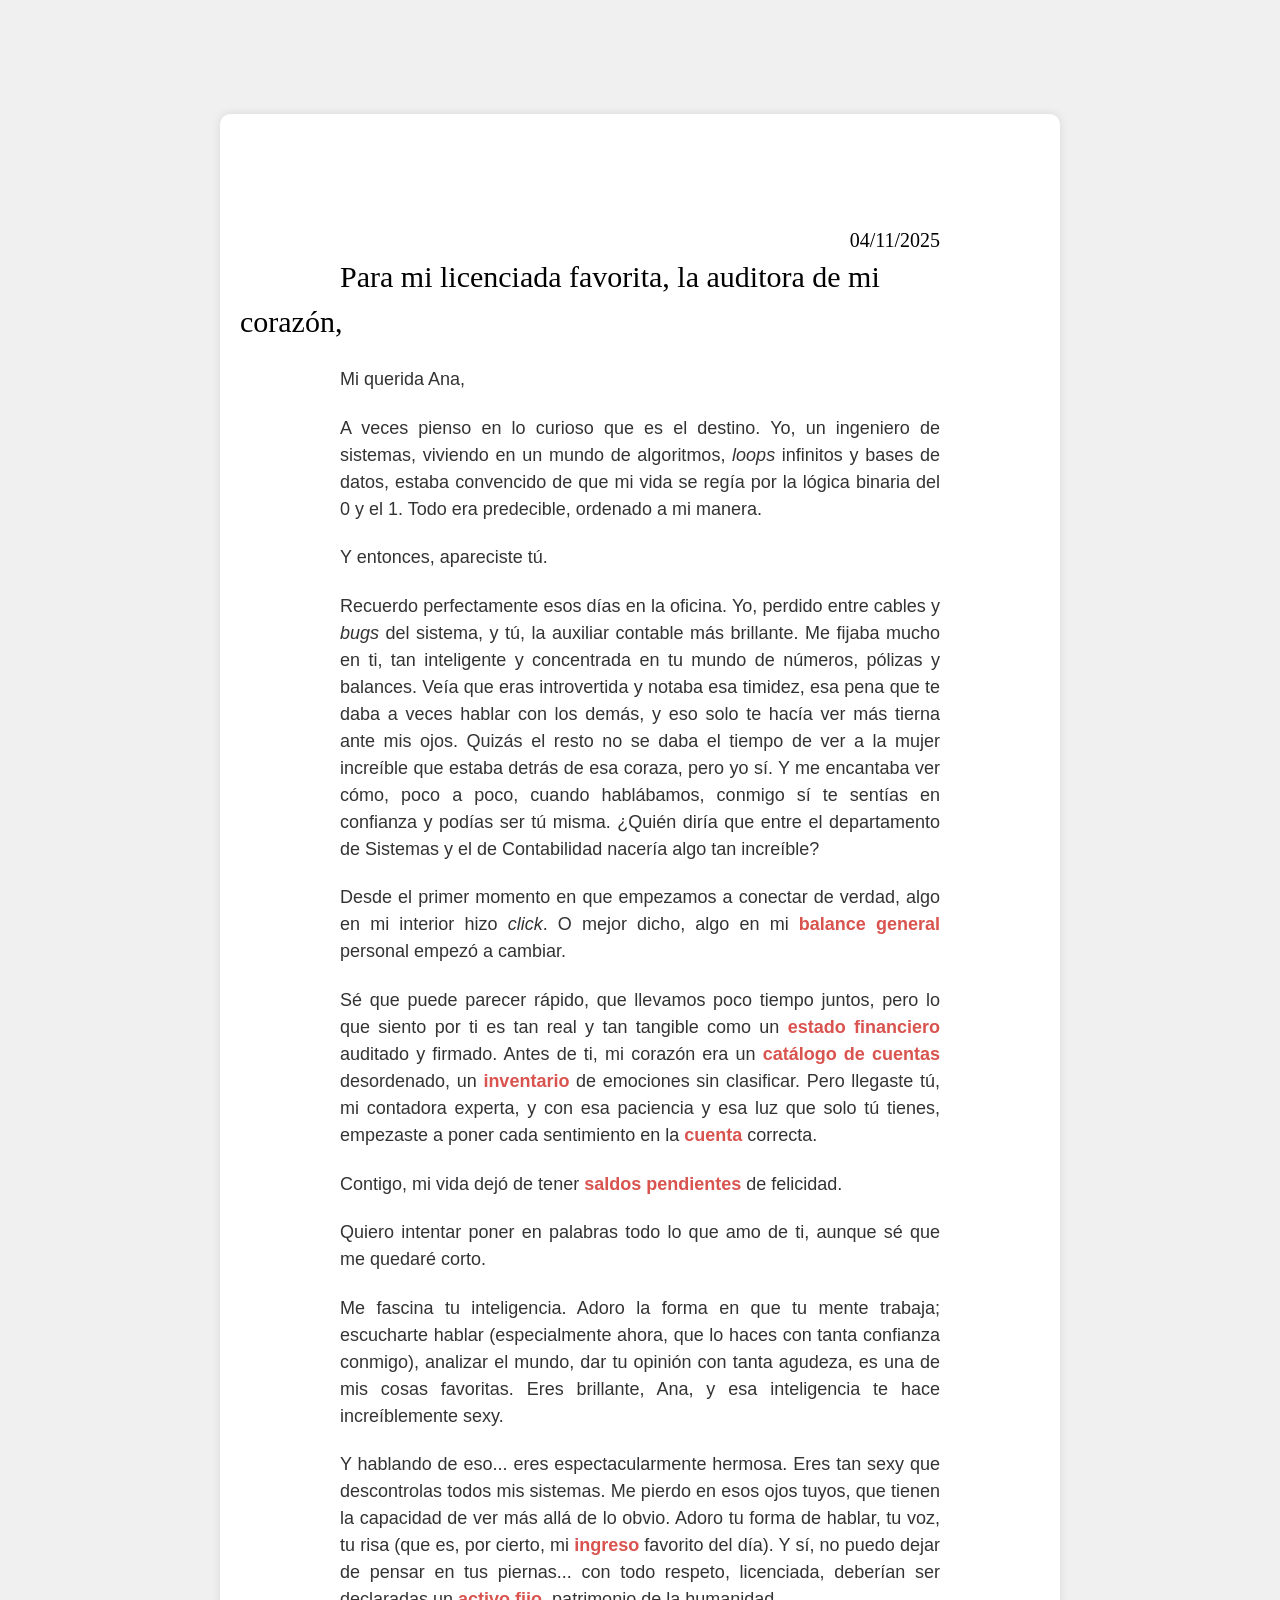
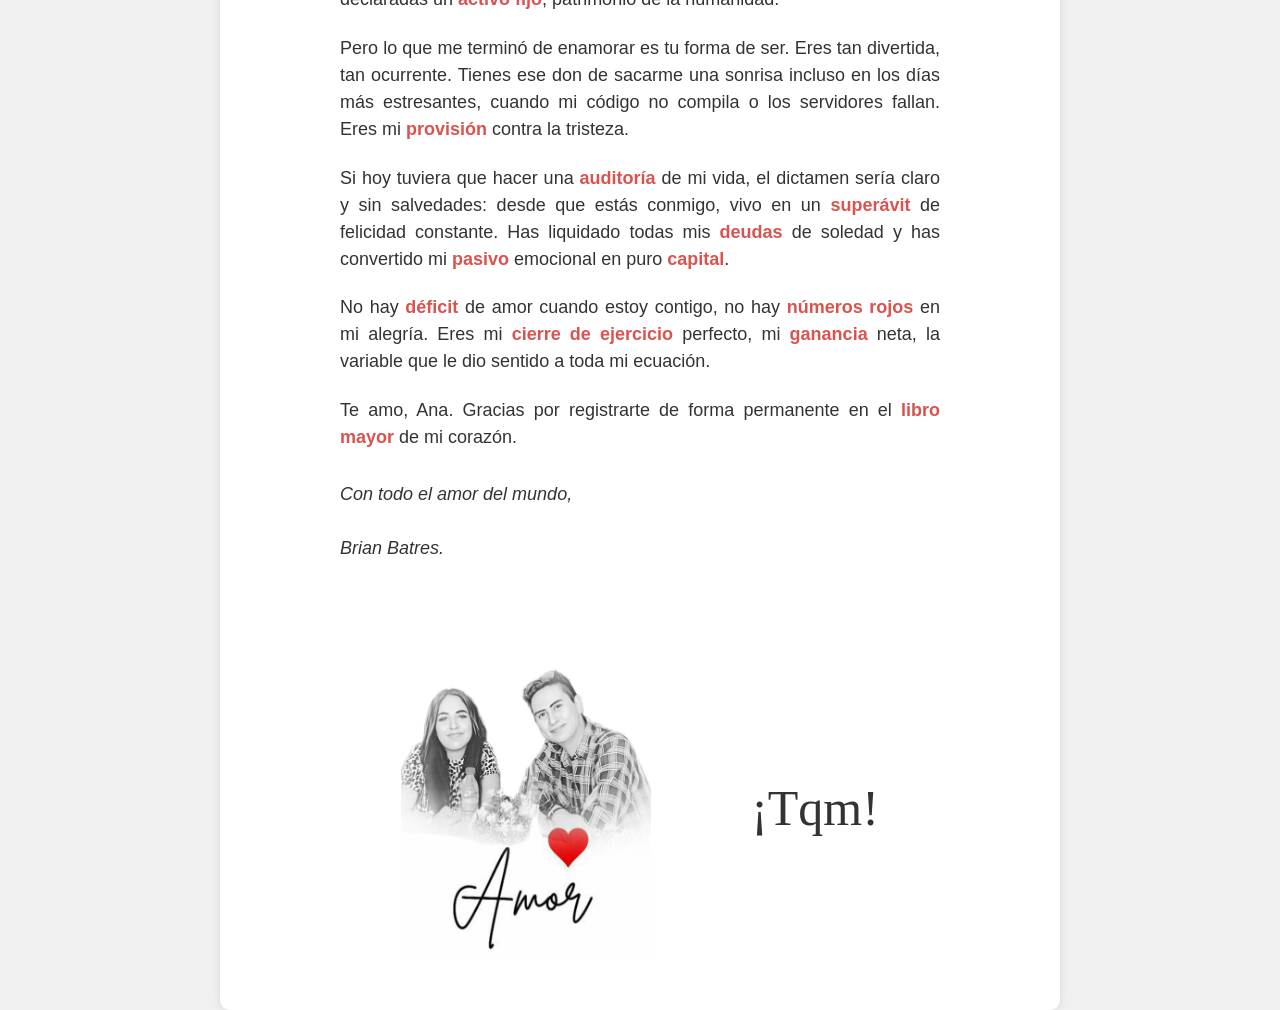
==== carta.html @ f1d979cf "v1" ====
<!DOCTYPE html>
<html lang="es">
<head>
    <meta charset="UTF-8">
    <meta name="viewport" content="width=device-width, initial-scale=1.0, maximum-scale=1.0, user-scalable=no">
    <link rel="stylesheet" href="stylcarta.css">
    

    <meta name="viewport" content="width=device-width, initial-scale=1.0">
    <title>Te amo mucho</title>
    <link rel="icon" href="img/opc1.jpg" type="image/x-icon">
    <style>
        .container {
            text-align: left; /* Alineación del texto a la izquierda */
            background-color: #ffffff; /* Fondo blanco */
            padding: 20px; /* Agrega espacio alrededor del contenido */
            border-radius: 10px; /* Añade bordes redondeados al contenedor */
            box-shadow: 0 0 10px rgba(0, 0, 0, 0.1); /* Agrega una sombra ligera */
            max-width: 800px; /* Ajusta el ancho máximo del contenedor */
            margin: 0 auto; /* Centra horizontalmente el contenedor */
            margin-top: 50px; /* Ajusta el margen superior para que no quede pegado al borde superior */
            padding-bottom: 50px; /* Ajusta el espacio inferior para que el mensaje no quede cortado */
            font-family: Arial, sans-serif; /* Cambia la fuente del texto */
            font-size: 16px; /* Cambia el tamaño de la fuente */
            line-height: 1.6; /* Ajusta la altura de línea para mejorar la legibilidad */
            color: #333333; /* Cambia el color del texto */
        }
    </style>
</head>
<body>
    <div style="display: flex; justify-content: center;">
        <audio id="myAudio" autoplay controls style="margin-top: 10px; visibility: hidden;"><!--controls-->
            <source src="sound/Ratatouille.mp3" type="audio/mpeg">
        </audio>
    </div>

    <div class="container">
         
        <div class="fecha brush-script">04/11/2025</div>
        <br><br><br><br>
        <p><span class="exclamacion brush-script">Para mi licenciada favorita, la auditora de mi corazón,</span></p>
        
        <div class="mensaje-largo" style="text-align: justify;">
        
            <p>Mi querida Ana,</p>

            <p>A veces pienso en lo curioso que es el destino. Yo, un ingeniero de sistemas, viviendo en un mundo de algoritmos, <em>loops</em> infinitos y bases de datos, estaba convencido de que    mi vida se regía por la lógica binaria del 0 y el 1. Todo era predecible, ordenado a mi manera.</p>

            <p>Y entonces, apareciste tú.</p>

            <p>Recuerdo perfectamente esos días en la oficina. Yo, perdido entre cables y <em>bugs</em> del sistema, y tú, la auxiliar contable más brillante. Me fijaba mucho en ti, tan   inteligente y concentrada en tu mundo de números, pólizas y balances. Veía que eras introvertida y notaba esa timidez, esa pena que te daba a veces hablar con los demás, y eso solo te   hacía ver más tierna ante mis ojos. Quizás el resto no se daba el tiempo de ver a la mujer increíble que estaba detrás de esa coraza, pero yo sí. Y me encantaba ver cómo, poco a poco,   cuando hablábamos, conmigo sí te sentías en confianza y podías ser tú misma. ¿Quién diría que entre el departamento de Sistemas y el de Contabilidad nacería algo tan increíble?</p>

            <p>Desde el primer momento en que empezamos a conectar de verdad, algo en mi interior hizo <em>click</em>. O mejor dicho, algo en mi <strong>balance general</strong> personal empezó a     cambiar.</p>

            <p>Sé que puede parecer rápido, que llevamos poco tiempo juntos, pero lo que siento por ti es tan real y tan tangible como un <strong>estado financiero</strong> auditado y firmado.    Antes de ti, mi corazón era un <strong>catálogo de cuentas</strong> desordenado, un <strong>inventario</strong> de emociones sin clasificar. Pero llegaste tú, mi contadora experta, y     con esa paciencia y esa luz que solo tú tienes, empezaste a poner cada sentimiento en la <strong>cuenta</strong> correcta.</p>

            <p>Contigo, mi vida dejó de tener <strong>saldos pendientes</strong> de felicidad.</p>

            <p>Quiero intentar poner en palabras todo lo que amo de ti, aunque sé que me quedaré corto.</p>

            <p>Me fascina tu inteligencia. Adoro la forma en que tu mente trabaja; escucharte hablar (especialmente ahora, que lo haces con tanta confianza conmigo), analizar el mundo, dar tu     opinión con tanta agudeza, es una de mis cosas favoritas. Eres brillante, Ana, y esa inteligencia te hace increíblemente sexy.</p>

            <p>Y hablando de eso... eres espectacularmente hermosa. Eres tan sexy que descontrolas todos mis sistemas. Me pierdo en esos ojos tuyos, que tienen la capacidad de ver más allá de lo  obvio. Adoro tu forma de hablar, tu voz, tu risa (que es, por cierto, mi <strong>ingreso</strong> favorito del día). Y sí, no puedo dejar de pensar en tus piernas... con todo respeto,  licenciada, deberían ser declaradas un <strong>activo fijo</strong>, patrimonio de la humanidad.</p>

            <p>Pero lo que me terminó de enamorar es tu forma de ser. Eres tan divertida, tan ocurrente. Tienes ese don de sacarme una sonrisa incluso en los días más estresantes, cuando mi código    no compila o los servidores fallan. Eres mi <strong>provisión</strong> contra la tristeza.</p>

            <p>Si hoy tuviera que hacer una <strong>auditoría</strong> de mi vida, el dictamen sería claro y sin salvedades: desde que estás conmigo, vivo en un <strong>superávit</strong> de  felicidad constante. Has liquidado todas mis <strong>deudas</strong> de soledad y has convertido mi <strong>pasivo</strong> emocional en puro <strong>capital</strong>.</p>

            <p>No hay <strong>déficit</strong> de amor cuando estoy contigo, no hay <strong>números rojos</strong> en mi alegría. Eres mi <strong>cierre de ejercicio</strong> perfecto, mi     <strong>ganancia</strong> neta, la variable que le dio sentido a toda mi ecuación.</p>

            <p>Te amo, Ana. Gracias por registrarte de forma permanente en el <strong>libro mayor</strong> de mi corazón.</p>

            <p class="signature">
                Con todo el amor del mundo,<br><br>
                Brian Batres.<br>
            </p>
            
        </div>
        
        <br><br><br>
        
        
        <div class="container2">
            <img src="img/opc2.jpg" alt="Clip" class="corner-img2">
            <div class="texto">
                <p><span  class="teamo">¡Tqm!</span></p>
            </div>
        </div>
        
        <script>
            document.addEventListener("DOMContentLoaded", function() {
                var audio = document.getElementById("myAudio");
                audio.play().catch(function(error) {
                    console.log("El navegador bloqueó la reproducción automática.");
                });
            });
        </script>
        
        </body>
        </html>
---- stylcarta.css ----
/* Estilos generales */
body {
    font-family: Arial, sans-serif;
    background-color: #f0f0f0;
    margin: 0;
    padding: 0;
}

.container {
    text-align: justify;
    background-color: #ffffff;
    padding: 20px;
    border-radius: 10px;
    box-shadow: 0 0 10px rgba(0, 0, 0, 0.1);
    max-width: 800px;
    margin: 50px auto;
    padding-bottom: 50px;
    position: relative;
}


h1 {
    font-size: 32px;
    font-family: 'Halant', serif;
    font-weight: bold;
}

.exclamacion {
    font-size: 32px;
    font-family: 'Halant', serif;
    font-weight: bold;
    color: #000000;
}

.brush-script {
    font-family: "Brush Script MT", cursive;
    font-weight: 10;
    font-size: 30px;
    margin-left: 100px;
    margin-right: 100px;
    margin-top: 100px;
}

.mensaje-largo {
    font-family: Arial, sans-serif;
    font-size: 18px;
    line-height: 1.5;
    margin-left: 100px;
    margin-right: 100px;
    margin-top: 10px;
}

.fecha {
    position: absolute;
    top: 10px;
    right: 10px;
    font-size: 20px;
    font-family: "Brush Script MT", cursive;
    margin-left: 100px;
    margin-right: 110px;
    margin-top: 100px;
    color: #000000;
}

.teamo {
    font-family: "Brush Script MT", cursive;
    font-weight: 1;
    font-size: 50px;
    margin-left: 100px;
}

.container2 {
    display: flex;
    align-items: center;
    justify-content: center;
}

.corner-img2 {
    width: 250px;
    height: 300px;
}

p {
    margin-bottom: 1.2em;
    font-size: 18px;
    line-height: 1.5;
}
strong {
    color: #d9534f; /* Un toque de color para las negritas */
}
.salutation {
    font-style: italic;
}
.signature {
    margin-top: 30px;
    text-align: left;
    font-style: italic;
}

/* Estilos específicos para dispositivos móviles */
@media only screen and (max-width: 600px) {
    .container {
        padding: 10px;
        margin-top: 20px;
        margin-bottom: 20px;
    }

    .brush-script,
    .mensaje-largo,
    .fecha {
        margin-left: 10px;
        margin-right: 10px;
    }

    .teamo {
        font-size: 30px;
    }

    .corner-img2 {
        width: 150px;
        height: auto;
        margin-right: 0;
    }

    .texto {
        margin-left: 20px;
    }
}
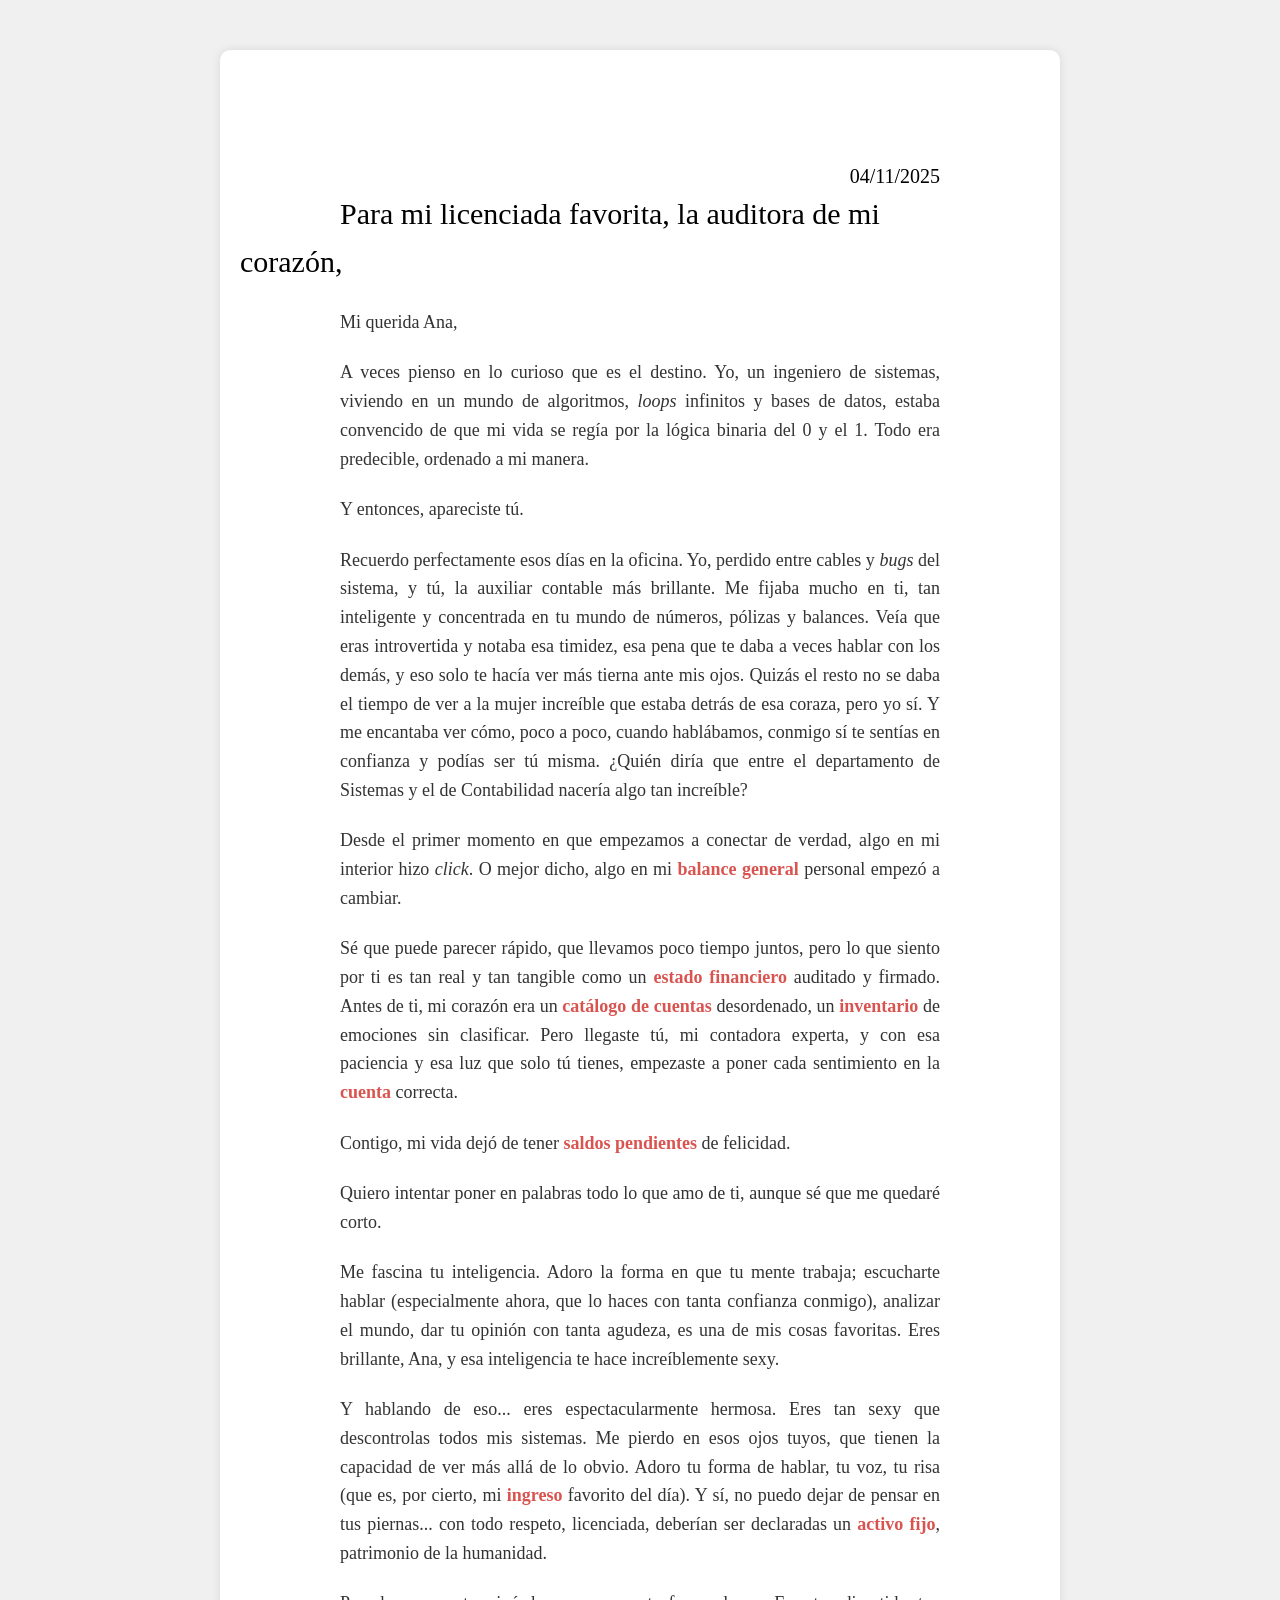
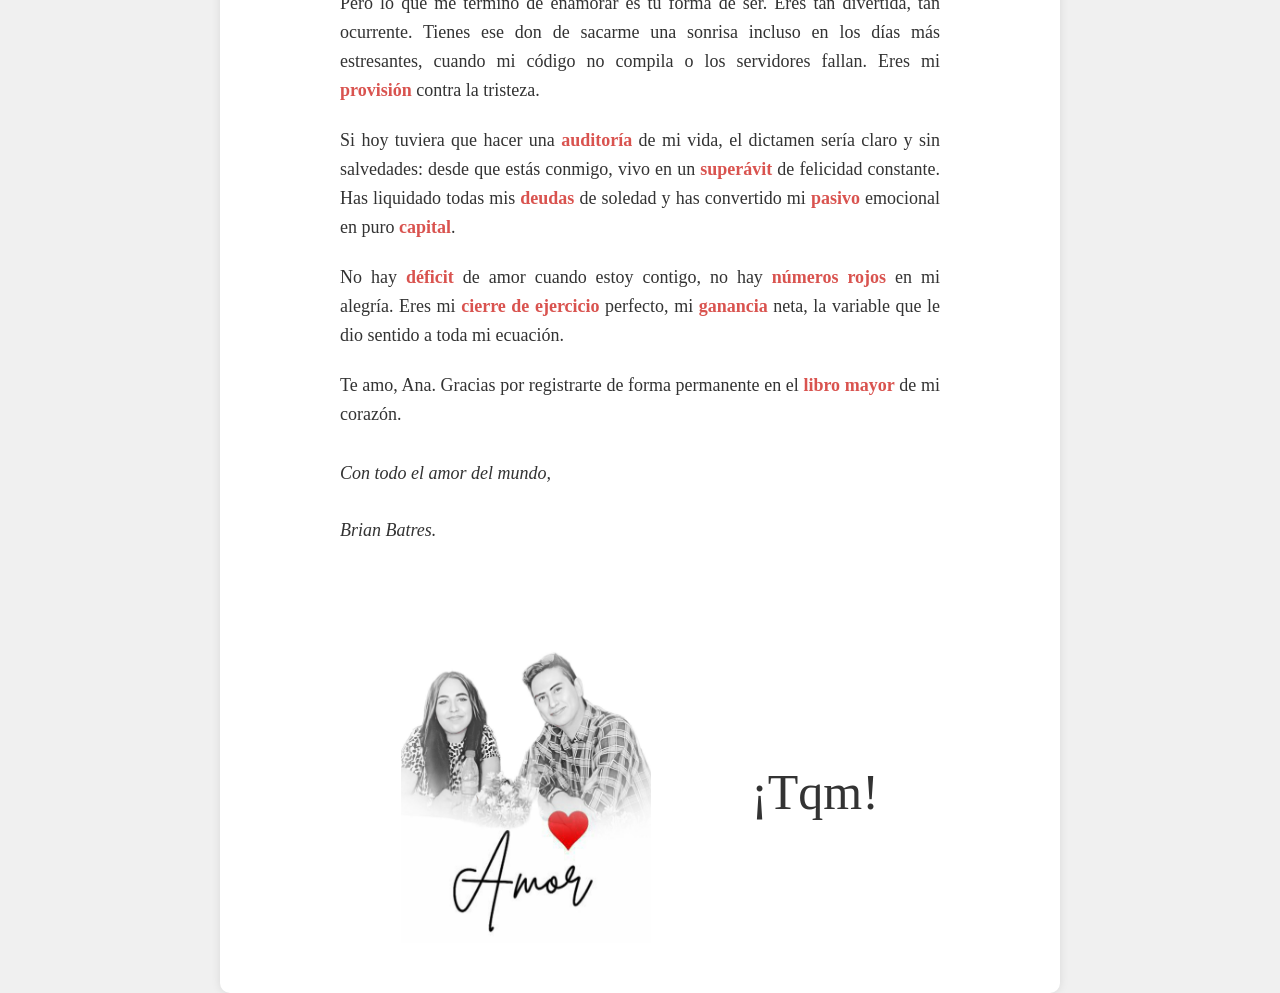
==== commit 7b1f7b7f: "Fuente y limpieza de carta v2" ====
--- a/carta.html
+++ b/carta.html
@@ -2,40 +2,25 @@
 <html lang="es">
 <head>
     <meta charset="UTF-8">
-    <meta name="viewport" content="width=device-width, initial-scale=1.0, maximum-scale=1.0, user-scalable=no">
+    <meta name="viewport" content="width=device-width, initial-scale=1.0">
+    
+    <link rel="preconnect" href="https://fonts.googleapis.com">
+    <link href="https://fonts.googleapis.com/css2?family=Lato:ital,wght@0,400;0,700;1,400&display=swap" rel="stylesheet">
+    
     <link rel="stylesheet" href="stylcarta.css">
     
-
-    <meta name="viewport" content="width=device-width, initial-scale=1.0">
     <title>Te amo mucho</title>
     <link rel="icon" href="img/opc1.jpg" type="image/x-icon">
-    <style>
-        .container {
-            text-align: left; /* Alineación del texto a la izquierda */
-            background-color: #ffffff; /* Fondo blanco */
-            padding: 20px; /* Agrega espacio alrededor del contenido */
-            border-radius: 10px; /* Añade bordes redondeados al contenedor */
-            box-shadow: 0 0 10px rgba(0, 0, 0, 0.1); /* Agrega una sombra ligera */
-            max-width: 800px; /* Ajusta el ancho máximo del contenedor */
-            margin: 0 auto; /* Centra horizontalmente el contenedor */
-            margin-top: 50px; /* Ajusta el margen superior para que no quede pegado al borde superior */
-            padding-bottom: 50px; /* Ajusta el espacio inferior para que el mensaje no quede cortado */
-            font-family: Arial, sans-serif; /* Cambia la fuente del texto */
-            font-size: 16px; /* Cambia el tamaño de la fuente */
-            line-height: 1.6; /* Ajusta la altura de línea para mejorar la legibilidad */
-            color: #333333; /* Cambia el color del texto */
-        }
-    </style>
 </head>
 <body>
     <div style="display: flex; justify-content: center;">
-        <audio id="myAudio" autoplay controls style="margin-top: 10px; visibility: hidden;"><!--controls-->
+        <audio id="myAudio" autoplay style="margin-top: 10px; visibility: hidden;">
             <source src="sound/Ratatouille.mp3" type="audio/mpeg">
         </audio>
     </div>
 
     <div class="container">
-         
+        
         <div class="fecha brush-script">04/11/2025</div>
         <br><br><br><br>
         <p><span class="exclamacion brush-script">Para mi licenciada favorita, la auditora de mi corazón,</span></p>
@@ -44,29 +29,29 @@
         
             <p>Mi querida Ana,</p>
 
-            <p>A veces pienso en lo curioso que es el destino. Yo, un ingeniero de sistemas, viviendo en un mundo de algoritmos, <em>loops</em> infinitos y bases de datos, estaba convencido de que    mi vida se regía por la lógica binaria del 0 y el 1. Todo era predecible, ordenado a mi manera.</p>
+            <p>A veces pienso en lo curioso que es el destino. Yo, un ingeniero de sistemas, viviendo en un mundo de algoritmos, <em>loops</em> infinitos y bases de datos, estaba convencido de que mi vida se regía por la lógica binaria del 0 y el 1. Todo era predecible, ordenado a mi manera.</p>
 
             <p>Y entonces, apareciste tú.</p>
 
-            <p>Recuerdo perfectamente esos días en la oficina. Yo, perdido entre cables y <em>bugs</em> del sistema, y tú, la auxiliar contable más brillante. Me fijaba mucho en ti, tan   inteligente y concentrada en tu mundo de números, pólizas y balances. Veía que eras introvertida y notaba esa timidez, esa pena que te daba a veces hablar con los demás, y eso solo te   hacía ver más tierna ante mis ojos. Quizás el resto no se daba el tiempo de ver a la mujer increíble que estaba detrás de esa coraza, pero yo sí. Y me encantaba ver cómo, poco a poco,   cuando hablábamos, conmigo sí te sentías en confianza y podías ser tú misma. ¿Quién diría que entre el departamento de Sistemas y el de Contabilidad nacería algo tan increíble?</p>
+            <p>Recuerdo perfectamente esos días en la oficina. Yo, perdido entre cables y <em>bugs</em> del sistema, y tú, la auxiliar contable más brillante. Me fijaba mucho en ti, tan inteligente y concentrada en tu mundo de números, pólizas y balances. Veía que eras introvertida y notaba esa timidez, esa pena que te daba a veces hablar con los demás, y eso solo te hacía ver más tierna ante mis ojos. Quizás el resto no se daba el tiempo de ver a la mujer increíble que estaba detrás de esa coraza, pero yo sí. Y me encantaba ver cómo, poco a poco, cuando hablábamos, conmigo sí te sentías en confianza y podías ser tú misma. ¿Quién diría que entre el departamento de Sistemas y el de Contabilidad nacería algo tan increíble?</p>
 
-            <p>Desde el primer momento en que empezamos a conectar de verdad, algo en mi interior hizo <em>click</em>. O mejor dicho, algo en mi <strong>balance general</strong> personal empezó a     cambiar.</p>
+            <p>Desde el primer momento en que empezamos a conectar de verdad, algo en mi interior hizo <em>click</em>. O mejor dicho, algo en mi <strong>balance general</strong> personal empezó a cambiar.</p>
 
-            <p>Sé que puede parecer rápido, que llevamos poco tiempo juntos, pero lo que siento por ti es tan real y tan tangible como un <strong>estado financiero</strong> auditado y firmado.    Antes de ti, mi corazón era un <strong>catálogo de cuentas</strong> desordenado, un <strong>inventario</strong> de emociones sin clasificar. Pero llegaste tú, mi contadora experta, y     con esa paciencia y esa luz que solo tú tienes, empezaste a poner cada sentimiento en la <strong>cuenta</strong> correcta.</p>
+            <p>Sé que puede parecer rápido, que llevamos poco tiempo juntos, pero lo que siento por ti es tan real y tan tangible como un <strong>estado financiero</strong> auditado y firmado. Antes de ti, mi corazón era un <strong>catálogo de cuentas</strong> desordenado, un <strong>inventario</strong> de emociones sin clasificar. Pero llegaste tú, mi contadora experta, y con esa paciencia y esa luz que solo tú tienes, empezaste a poner cada sentimiento en la <strong>cuenta</strong> correcta.</p>
 
             <p>Contigo, mi vida dejó de tener <strong>saldos pendientes</strong> de felicidad.</p>
 
             <p>Quiero intentar poner en palabras todo lo que amo de ti, aunque sé que me quedaré corto.</p>
 
-            <p>Me fascina tu inteligencia. Adoro la forma en que tu mente trabaja; escucharte hablar (especialmente ahora, que lo haces con tanta confianza conmigo), analizar el mundo, dar tu     opinión con tanta agudeza, es una de mis cosas favoritas. Eres brillante, Ana, y esa inteligencia te hace increíblemente sexy.</p>
+            <p>Me fascina tu inteligencia. Adoro la forma en que tu mente trabaja; escucharte hablar (especialmente ahora, que lo haces con tanta confianza conmigo), analizar el mundo, dar tu opinión con tanta agudeza, es una de mis cosas favoritas. Eres brillante, Ana, y esa inteligencia te hace increíblemente sexy.</p>
 
-            <p>Y hablando de eso... eres espectacularmente hermosa. Eres tan sexy que descontrolas todos mis sistemas. Me pierdo en esos ojos tuyos, que tienen la capacidad de ver más allá de lo  obvio. Adoro tu forma de hablar, tu voz, tu risa (que es, por cierto, mi <strong>ingreso</strong> favorito del día). Y sí, no puedo dejar de pensar en tus piernas... con todo respeto,  licenciada, deberían ser declaradas un <strong>activo fijo</strong>, patrimonio de la humanidad.</p>
+            <p>Y hablando de eso... eres espectacularmente hermosa. Eres tan sexy que descontrolas todos mis sistemas. Me pierdo en esos ojos tuyos, que tienen la capacidad de ver más allá de lo obvio. Adoro tu forma de hablar, tu voz, tu risa (que es, por cierto, mi <strong>ingreso</strong> favorito del día). Y sí, no puedo dejar de pensar en tus piernas... con todo respeto, licenciada, deberían ser declaradas un <strong>activo fijo</strong>, patrimonio de la humanidad.</p>
 
-            <p>Pero lo que me terminó de enamorar es tu forma de ser. Eres tan divertida, tan ocurrente. Tienes ese don de sacarme una sonrisa incluso en los días más estresantes, cuando mi código    no compila o los servidores fallan. Eres mi <strong>provisión</strong> contra la tristeza.</p>
+            <p>Pero lo que me terminó de enamorar es tu forma de ser. Eres tan divertida, tan ocurrente. Tienes ese don de sacarme una sonrisa incluso en los días más estresantes, cuando mi código no compila o los servidores fallan. Eres mi <strong>provisión</strong> contra la tristeza.</p>
 
-            <p>Si hoy tuviera que hacer una <strong>auditoría</strong> de mi vida, el dictamen sería claro y sin salvedades: desde que estás conmigo, vivo en un <strong>superávit</strong> de  felicidad constante. Has liquidado todas mis <strong>deudas</strong> de soledad y has convertido mi <strong>pasivo</strong> emocional en puro <strong>capital</strong>.</p>
+            <p>Si hoy tuviera que hacer una <strong>auditoría</strong> de mi vida, el dictamen sería claro y sin salvedades: desde que estás conmigo, vivo en un <strong>superávit</strong> de felicidad constante. Has liquidado todas mis <strong>deudas</strong> de soledad y has convertido mi <strong>pasivo</strong> emocional en puro <strong>capital</strong>.</p>
 
-            <p>No hay <strong>déficit</strong> de amor cuando estoy contigo, no hay <strong>números rojos</strong> en mi alegría. Eres mi <strong>cierre de ejercicio</strong> perfecto, mi     <strong>ganancia</strong> neta, la variable que le dio sentido a toda mi ecuación.</p>
+            <p>No hay <strong>déficit</strong> de amor cuando estoy contigo, no hay <strong>números rojos</strong> en mi alegría. Eres mi <strong>cierre de ejercicio</strong> perfecto, mi <strong>ganancia</strong> neta, la variable que le dio sentido a toda mi ecuación.</p>
 
             <p>Te amo, Ana. Gracias por registrarte de forma permanente en el <strong>libro mayor</strong> de mi corazón.</p>
 
@@ -83,19 +68,19 @@
         <div class="container2">
             <img src="img/opc2.jpg" alt="Clip" class="corner-img2">
             <div class="texto">
-                <p><span  class="teamo">¡Tqm!</span></p>
+                <p><span class="teamo">¡Tqm!</span></p>
             </div>
         </div>
-        
-        <script>
-            document.addEventListener("DOMContentLoaded", function() {
-                var audio = document.getElementById("myAudio");
-                audio.play().catch(function(error) {
-                    console.log("El navegador bloqueó la reproducción automática.");
-                });
+    </div>
+    
+    <script>
+        document.addEventListener("DOMContentLoaded", function() {
+            var audio = document.getElementById("myAudio");
+            audio.play().catch(function(error) {
+                console.log("El navegador bloqueó la reproducción automática.");
             });
-        </script>
-        
-        </body>
-        </html>
-
+        });
+    </script>
+    
+</body>
+</html>
--- a/stylcarta.css
+++ b/stylcarta.css
@@ -7,22 +7,22 @@
 }
 
 .container {
-    text-align: justify;
-    background-color: #ffffff;
-    padding: 20px;
-    border-radius: 10px;
-    box-shadow: 0 0 10px rgba(0, 0, 0, 0.1);
-    max-width: 800px;
-    margin: 50px auto;
-    padding-bottom: 50px;
+    text-align: left; 
+    background-color: #ffffff; 
+    padding: 20px; 
+    border-radius: 10px; 
+    box-shadow: 0 0 10px rgba(0, 0, 0, 0.1); 
+    max-width: 800px; 
+    margin: 0 auto; 
+    margin-top: 50px; 
+    padding-bottom: 50px; 
+    
+    font-family: 'Lato', serif; 
+
+    font-size: 16px; 
+    line-height: 1.6; 
+    color: #333333; 
     position: relative;
-}
-
-
-h1 {
-    font-size: 32px;
-    font-family: 'Halant', serif;
-    font-weight: bold;
 }
 
 .exclamacion {
@@ -33,7 +33,8 @@
 }
 
 .brush-script {
-    font-family: "Brush Script MT", cursive;
+    /* Esta la dejamos igual para los títulos */
+    font-family: "Brush Script MT", cursive; 
     font-weight: 10;
     font-size: 30px;
     margin-left: 100px;
@@ -42,8 +43,11 @@
 }
 
 .mensaje-largo {
-    font-family: Arial, sans-serif;
-    font-size: 18px;
+    /* --- CAMBIO AQUÍ --- */
+    font-family: 'Lora', serif; /* Se cambió Arial por Lora */
+    /* 'serif' es el respaldo */
+    
+    font-size: 18px; 
     line-height: 1.5;
     margin-left: 100px;
     margin-right: 100px;
@@ -82,15 +86,13 @@
 
 p {
     margin-bottom: 1.2em;
-    font-size: 18px;
-    line-height: 1.5;
+    font-size: 18px; /* Puedes ajustar esto si Lora se ve muy grande/pequeña */
+    line-height: 1.6; /* Aumenté un poco la altura de línea para Lora */
 }
 strong {
-    color: #d9534f; /* Un toque de color para las negritas */
+    color: #d9534f; 
 }
-.salutation {
-    font-style: italic;
-}
+
 .signature {
     margin-top: 30px;
     text-align: left;
@@ -125,7 +127,4 @@
     .texto {
         margin-left: 20px;
     }
-}
-
-
-
+}
